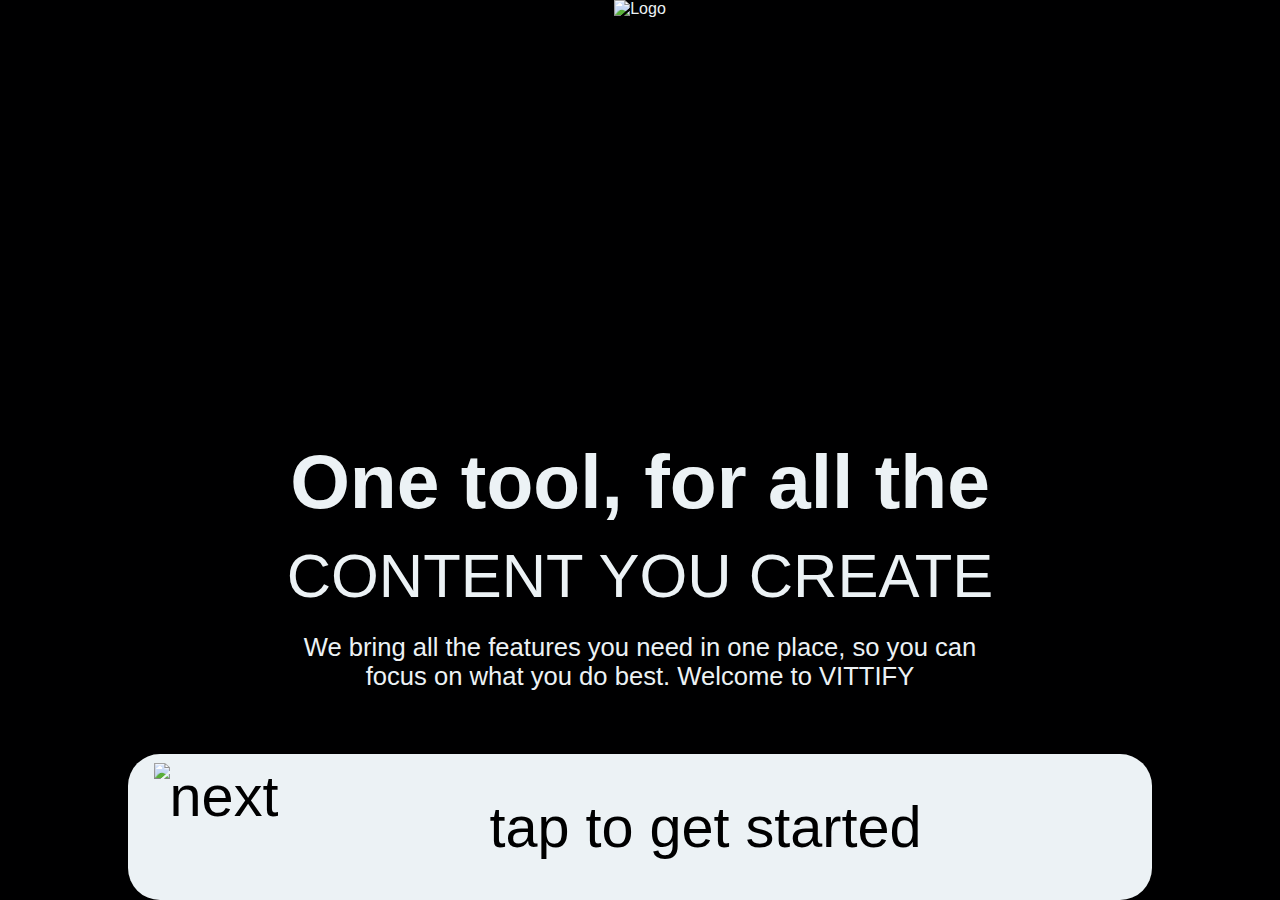
==== index.html @ 0e9db3a8 "Add files via upload" ====
<!DOCTYPE html>
<html lang="en">
<head>
    <meta charset="UTF-8">
    <meta http-equiv="X-UA-Compatible" content="IE=edge">
    <meta name="viewport" content="width=device-width, initial-scale=1.0">
    <title>Vittify</title>
    <link rel="stylesheet" href="styles.css">
</head>
<body>

    <section class="onboarding">

        <img src="homeimages/logo.png" alt="Logo">

        <h1>
            One tool, for all the <br> <span>Content you create</span>
        </h1>

        <p>
            We bring all the features you need in one place, so you can focus on what you do best. Welcome to <span>VITTIFY</span>
        </p>

        <a href="home.html"><button> <img src="homeimages/next.png" alt="next">tap to get started</button></a>
    </section>
    
</body>
</html>
---- styles.css ----
@import url('https://fonts.googleapis.com/css2?family=Poppins:wght@100;200;300;400&display=swap');

:root{
    --darkblue: #000001;
    --lightgreen: #43ea7e;
    --gray: #0e0f13;
    --xogray: #1f212c;
    --acewhite: #ecf2f5;
    --gwhite: #f5f7fa;
    --gwhite2: #c3cfe2;
    --gradient: linear-gradient(0deg, var(--gwhite), var(--gwhite2));
}

*{
    margin: 0;
}

body{
    background: var(--darkblue);
}

a{
    text-decoration: none;
}

html{
    color: var(--acewhite);
    font-family: Arial, Helvetica, sans-serif, Poppins;
}

.onboarding{
    display: flex;
    flex-direction: column;
    align-items: center;
    justify-content: center;
    height: 100vh;
    background: var(--darkblue);
    padding: 0 9vw;
}

.onboarding img{
    max-width: 60vw;
    height: 60vw;
}

.onboarding h1{
    font-size: 6vw;
    margin-top: 13vh;
    text-align: center;
}

.onboarding h1 span{
    font-weight: 100;
    text-transform: uppercase;
    font-size: 4.8vw;
}

.onboarding p{
    font-size: 2vw;
    padding: 0 13vw;
    text-align: center;
    margin-top: 2vh;
}

.onboarding button{
    display: flex;
    align-items: center;
    justify-content: space-between;
    border: 0;
    background: var(--acewhite);
    width: 80vw;
    border-radius: 2rem;
    font-size: 4.5vw;
    font-weight: 500;
    padding-right: 18vw;
    padding-left: 2vw;
    padding-top: 1vh ;
    padding-bottom: 1vh;
    margin-top: 7vh;
}

.onboarding button img{
    max-width: 10vw;
    height: 10vw;
}


/* Home Styles*/



header{
    position: fixed;
    top:0; left:0;
    width: 82%;
    background: var(--martel);
    display: flex;
    align-items: center;
    justify-content: space-between;
    padding: 5vh 9vw;
}

.logo{
    max-width: 15vw;
    height: auto;
}

.nav{
    max-width: 4vw;
    height: 4vw;
}

.Home{
    display: flex;
    flex-direction: column;
    align-items: flex-start;
    justify-content: center;
    height: 100vh;
    padding: 0 9vw;
}

.Home h1{
    font-size: 11vw;
    font-weight: 900;
    color: var(--gradient);
    margin-top: 12vh;
}

.Home h1 span{
    color: var(--lightgreen);
}

.Home p{
    font-size: 3vw;
    text-align: justify;
    margin: 4vh 0;
}

.dot{
    display: flex;
    align-items: center;
    margin: 2vh 0;
    background: var(--gray);
    border-radius: 5rem;
    padding: 1.5vh 2vh;
    border: var(--gwhite) .1rem solid;
}

.circle{
    height: 1vh;
    width: 2vw;
    background: var(--lightgreen);
    border-radius: 5rem;
    margin-right: 5vw;
}

.dot h3{
    font-size: 1.3vh;
    font-weight: 200;
    padding-right: 1rem;
}

.card{
    max-width: 100%;
    height: auto;
    margin-top: 3vh;
}

.cta{
    display: flex;
    align-self: center;
    justify-content: space-between;
    width: 87%;
    background: var(--gray);
    margin-top: 3vh;
    padding: 2vh 3vh;
    border-radius: .4rem;
}

.cta h2{
    color: var(--lightgreen);
    text-transform: uppercase;
    font-size: 1.4vh;
}

.cta h3{
    font-weight: 2;
    font-size: 1.3vh;
}
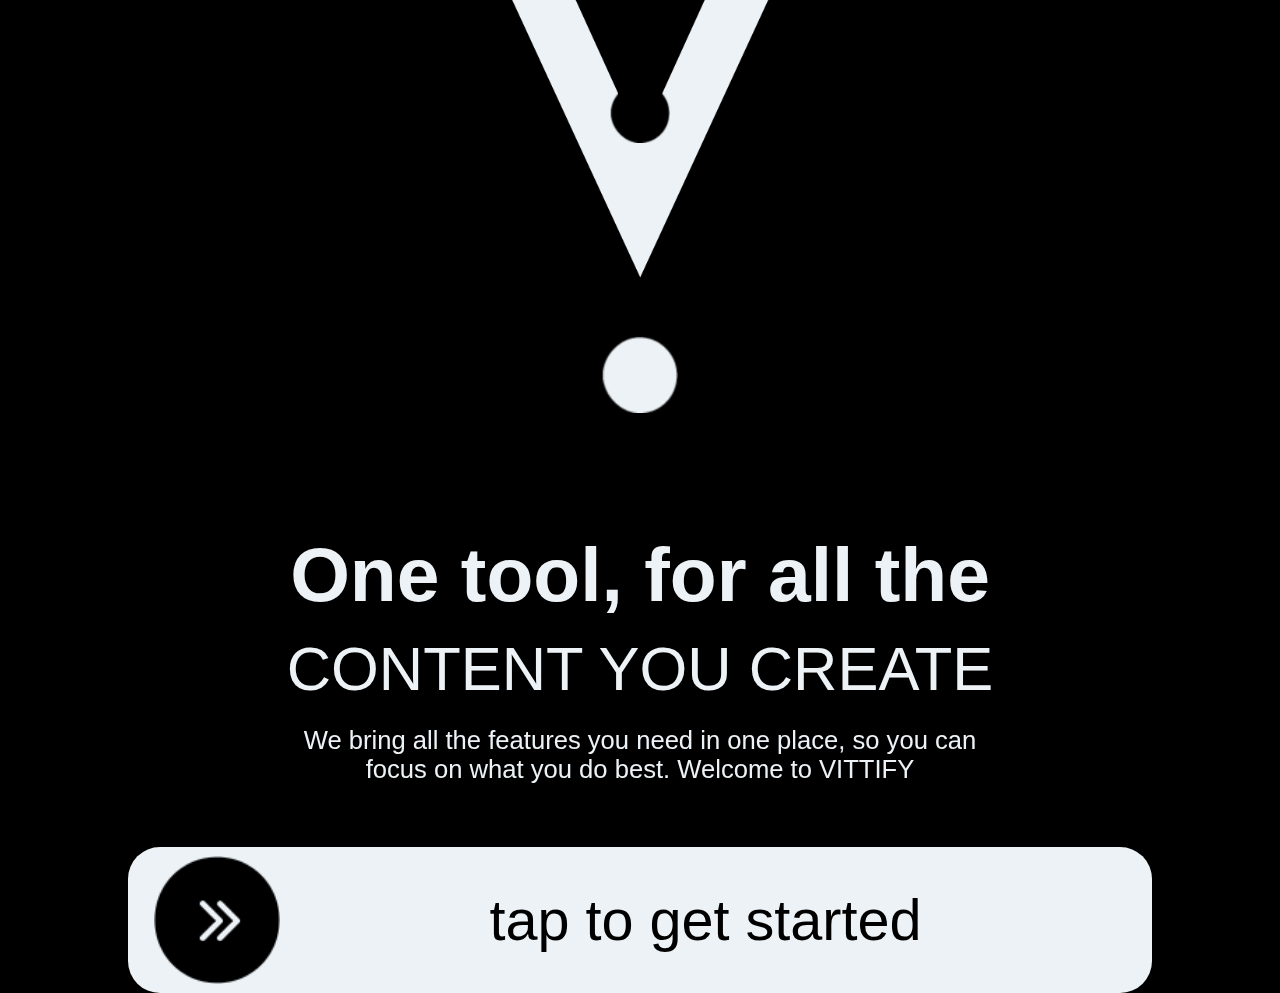
==== commit 79ae1bc1: "Update index.html" ====
--- a/index.html
+++ b/index.html
@@ -11,7 +11,7 @@
 
     <section class="onboarding">
 
-        <img src="homeimages/logo.png" alt="Logo">
+        <img src="Homeimages/logo.png" alt="Logo">
 
         <h1>
             One tool, for all the <br> <span>Content you create</span>
@@ -21,8 +21,8 @@
             We bring all the features you need in one place, so you can focus on what you do best. Welcome to <span>VITTIFY</span>
         </p>
 
-        <a href="home.html"><button> <img src="homeimages/next.png" alt="next">tap to get started</button></a>
+        <a href="home.html"><button> <img src="Homeimages/next.png" alt="next">tap to get started</button></a>
     </section>
     
 </body>
-</html>+</html>
--- a/styles.css
+++ b/styles.css
@@ -17,6 +17,8 @@
 
 body{
     background: var(--darkblue);
+    height: 100vh;
+    position: fixed;
 }
 
 a{
@@ -33,7 +35,7 @@
     flex-direction: column;
     align-items: center;
     justify-content: center;
-    height: 100vh;
+    height: 100%;
     background: var(--darkblue);
     padding: 0 9vw;
 }
@@ -186,4 +188,4 @@
 .cta h3{
     font-weight: 2;
     font-size: 1.3vh;
-}+}
